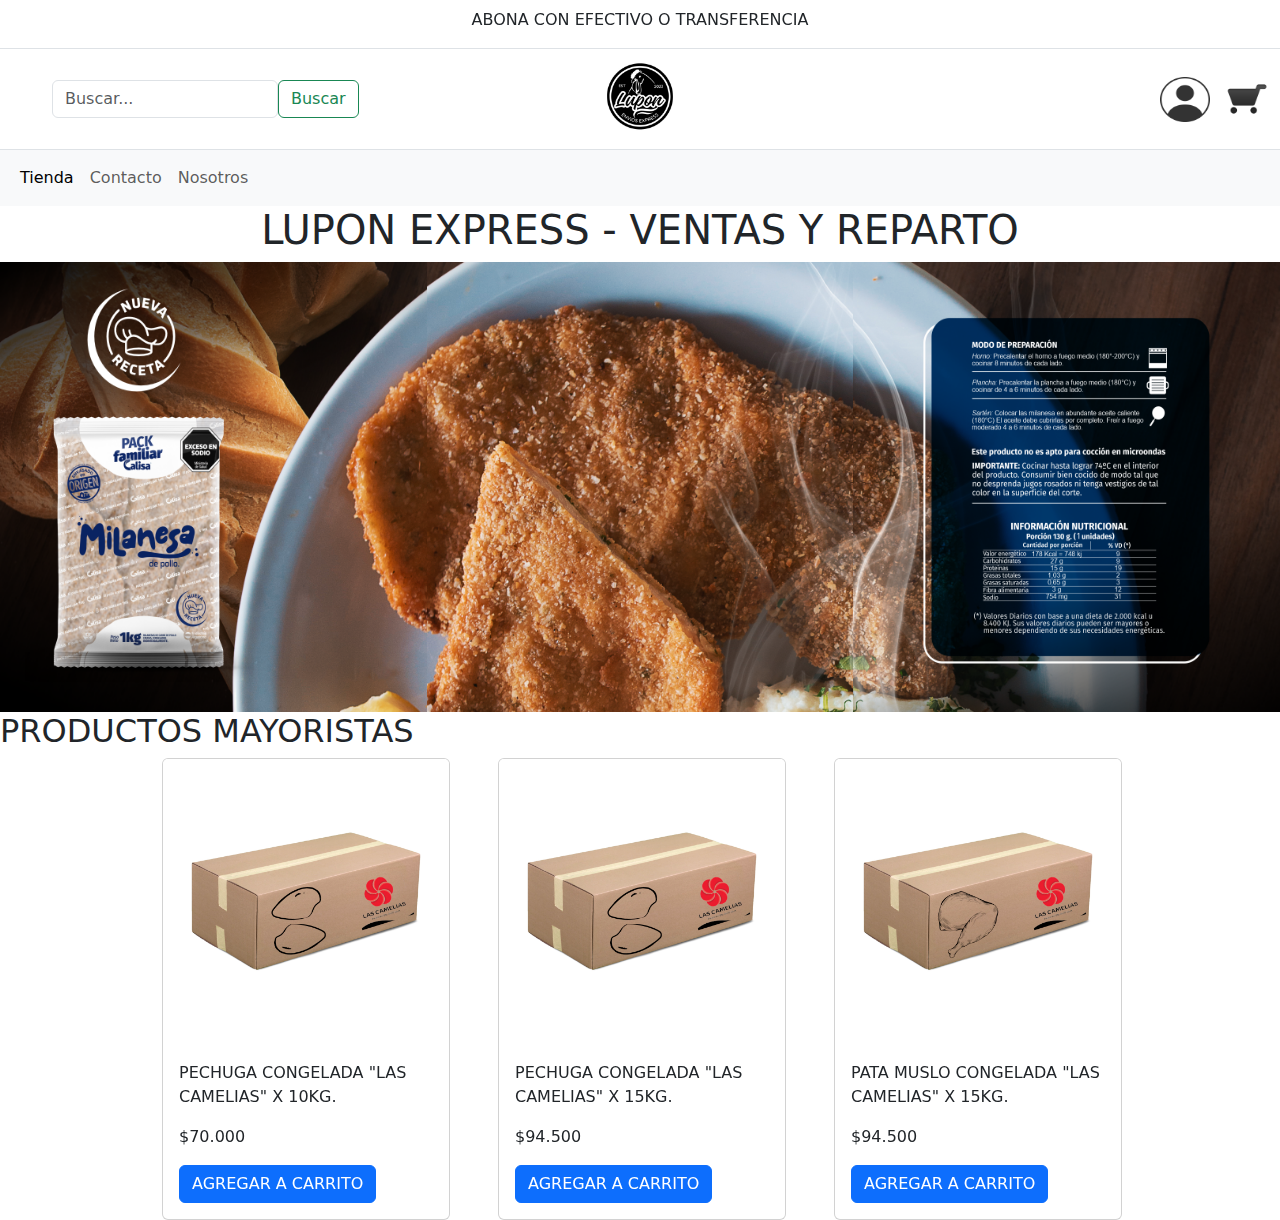
==== index.html @ 337ae1be "Lupon Express" ====
<!DOCTYPE html>
<html lang="es">
<head>
    <meta charset="UTF-8">
    <meta name="viewport" content="width=device-width, initial-scale=1.0">
    <title>Lupon Express</title>
    <link href="https://cdn.jsdelivr.net/npm/bootstrap@5.3.3/dist/css/bootstrap.min.css" rel="stylesheet" integrity="sha384-QWTKZyjpPEjISv5WaRU9OFeRpok6YctnYmDr5pNlyT2bRjXh0JMhjY6hW+ALEwIH" crossorigin="anonymous">
</head>
<body>
    <div id="carouselExample" class="carousel slide d-flex text-center mt-2 carrusel border-bottom">
        <div class="carousel-inner">
            <div class="carousel-item active">
                <p>ABONA CON EFECTIVO O TRANSFERENCIA</p>
            </div>
            <div class="carousel-item">
                <p>CONSULTA POR TU ZONA DE ENVIO</p>
            </div>
            <div class="carousel-item">
                <p>LOS PEDIDO SE ENTREGAN DESPUES DE LAS 14HS.</p>
            </div>
        </div>
        <button class="carousel-control-prev" type="button" data-bs-target="#carouselExample" data-bs-slide="prev">
            <span class="carousel-control-prev-icon" aria-hidden="true"></span>
            <span class="visually-hidden">Previous</span>
        </button>
        <button class="carousel-control-next" type="button" data-bs-target="#carouselExample" data-bs-slide="next">
            <span class="carousel-control-next-icon" aria-hidden="true"></span>
            <span class="visually-hidden">Next</span>
        </button>
    </div>
    <div class="row border-bottom">
        <div class="col-4 col-sm-4 col-me-4 col-lg-4 col-xl-4 col-xxl-4 d-flex align-items-center justify-content-center">
            <form role="search" class="d-flex flex-row">
                <input class="form-control md-2" type="search" placeholder="Buscar..." aria-label="Buscar">
                <button class="btn btn-outline-success" type="submit">Buscar</button>
            </form>
        </div>    
        <div class="logo col-4 col-sm-4 col-me-4 col-lg-4 col-xl-4 col-xxl-4 d-flex align-items-center justify-content-center">
            <img src="assets/logo.jpg" height="100" width="100" alt="Logo de marca Lupon Express">
        </div>
        <div class="col-4 col-sm-4 col-me-4 col-lg-4 col-xl-4 col-xxl-4 d-flex align-items-center justify-content-end">
            <img src="assets/user.png" width="50" height="45" class="me-2" alt="Logo de acceso al perfil de usuario">
            <img src="assets/cart.png" width="50" height="50" class="ms-1 me-2" alt="Logo de acceso al carrito de compras">
        </div>
    </div>
    <div>
        <nav class="navbar navbar-expand-lg bg-body-tertiary">
            <div class="container-fluid">
                <div class="collapse navbar-collapse" id="navbarSupportedContent">
                    <ul class="navbar-nav me-auto mb-2 mb-lg-0">
                        <li class="nav-item">
                        <a class="nav-link active" aria-current="page" href="screens/tienda.html">Tienda</a>
                        </li>
                        <li class="nav-item">
                        <a class="nav-link" href="screens/contacto.html">Contacto</a>
                        </li>
                        <li class="nav-item">
                        <a class="nav-link" href="screens/nosotros.html">Nosotros</a>
                        </li>
                    </ul>
                </div>
            </div>
        </nav>
    </div>
    <div class="d-flex align-items-center justify-content-center">
        <h1>LUPON EXPRESS - VENTAS Y REPARTO</h1>
    </div>
    <div class="contenedor-img d-flex flex-row">
        <div class="col-4 col-sm-4 col-me-4 col-lg-4 col-xl-4 col-xxl-4">
            <img src="assets/img1.png" height="450px" width="100%" alt="">
        </div>
        <div class="col-4 col-sm-4 col-me-4 col-lg-4 col-xl-4 col-xxl-4">
            <img src="assets/img2.png" height="450px" width="100%" alt="">
        </div>
        <div class="col-4 col-sm-4 col-me-4 col-lg-4 col-xl-4 col-xxl-4">
            <img src="assets/img3.png" height="450px" width="100%" alt="">
        </div>
    </div>
    <script src="https://cdn.jsdelivr.net/npm/bootstrap@5.3.3/dist/js/bootstrap.bundle.min.js" integrity="sha384-YvpcrYf0tY3lHB60NNkmXc5s9fDVZLESaAA55NDzOxhy9GkcIdslK1eN7N6jIeHz" crossorigin="anonymous">
    </script>
    <div>
        <h2>PRODUCTOS MAYORISTAS</h2>
    </div>
    <div>
        <div id="carouselExampleControlsNoTouching" class="carousel slide ms-1 position-relative" data-bs-touch="false">
            <div class="carousel-inner">
                <div class="carousel-item active">
                    <div class="d-flex justify-content-center gap-5">
                        <div class="card" style="width: 18rem;">
                            <img src="assets/prod-mayorista1.webp" class="card-img-top" alt="Producto mayorista en caja.">
                            <div class="card-body">
                                <p class="titulo-card">PECHUGA CONGELADA "LAS CAMELIAS" X 10KG.</p>
                                <p class="card-text">$70.000</p>
                                <a href="#" class="btn btn-primary">AGREGAR A CARRITO</a>
                            </div>
                        </div>
                        <div class="card" style="width: 18rem;">
                            <img src="assets/prod-mayorista1.webp" class="card-img-top" alt="Producto mayorista en caja.">
                            <div class="card-body">
                                <p class="titulo-card">PECHUGA CONGELADA "LAS CAMELIAS" X 15KG.</p>
                                <p class="card-text">$94.500</p>
                                <a href="#" class="btn btn-primary">AGREGAR A CARRITO</a>
                            </div>
                        </div>
                        <div class="card" style="width: 18rem;">
                            <img src="assets/pm-mayorista.webp" class="card-img-top" alt="Producto mayorista en caja.">
                            <div class="card-body">
                                <p class="titulo-card">PATA MUSLO CONGELADA "LAS CAMELIAS" X 15KG.</p>
                                <p class="card-text">$94.500</p>
                                <a href="#" class="btn btn-primary">AGREGAR A CARRITO</a>
                            </div>
                        </div>
                    </div>
                </div>
                <div class="carousel-item">
                    <div class="d-flex justify-content-center gap-3">
                        <div class="card" style="width: 18rem;">
                            <img src="assets/pollo-enterp.webp" class="card-img-top" alt="Producto mayorista en caja.">
                            <div class="card-body">
                                <p class="titulo-card">POLLO ENTERO MARCA "LAS CAMELIAS" X 20KG.</p>
                                <p class="card-text">$61.000</p>
                                <a href="#" class="btn btn-primary">AGREGAR A CARRITO</a>
                            </div>
                        </div>
                        <div class="card" style="width: 18rem;">
                            <img src="assets/pollo-enterp.webp" class="card-img-top" alt="Producto mayorista en caja.">
                            <div class="card-body">
                                <p class="titulo-card">POLLO ENTERO MARCA "CRESTA ROJA" X 20KG.</p>
                                <p class="card-text">$53.000</p>
                                <a href="#" class="btn btn-primary">AGREGAR A CARRITO</a>
                            </div>
                        </div>
                        <div class="card" style="width: 18rem;">
                            <img src="assets/pollo-enterp.webp" class="card-img-top" alt="Producto mayorista en caja.">
                            <div class="card-body">
                                <p class="titulo-card">POLLO ENTERO MARCA "CALISA" X 20KG.</p>
                                <p class="card-text">$63.000</p>
                                <a href="#" class="btn btn-primary">AGREGAR A CARRITO</a>
                            </div>
                        </div>
                    </div>
                </div>
            </div>
            <button class="carousel-control-prev" type="button" data-bs-target="#carouselExampleControlsNoTouching" data-bs-slide="prev">
              <span class="carousel-control-prev-icon" aria-hidden="true"></span>
              <span class="visually-hidden">Previous</span>
            </button>
            <button class="carousel-control-next" type="button" data-bs-target="#carouselExampleControlsNoTouching" data-bs-slide="next">
              <span class="carousel-control-next-icon" aria-hidden="true"></span>
              <span class="visually-hidden">Next</span>
            </button>
        </div>          
    </div>
</body>
</html>
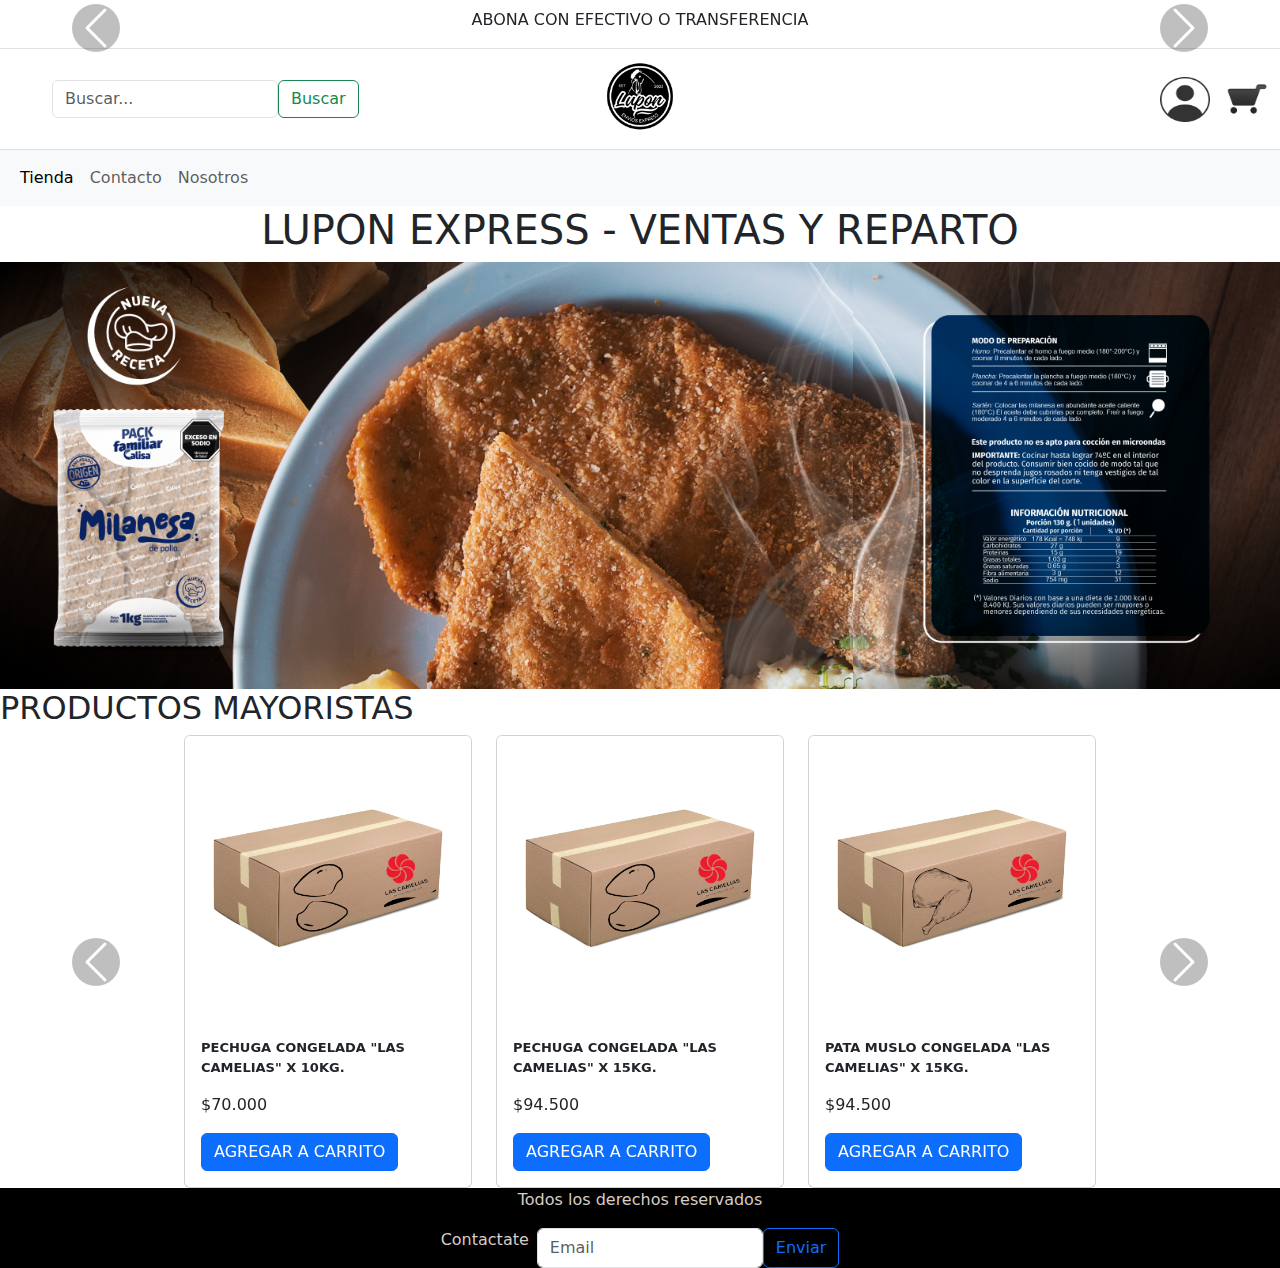
==== commit d6e6374c: "Avances finales - Proyecto Final" ====
--- a/index.html
+++ b/index.html
@@ -5,6 +5,7 @@
     <meta name="viewport" content="width=device-width, initial-scale=1.0">
     <title>Lupon Express</title>
     <link href="https://cdn.jsdelivr.net/npm/bootstrap@5.3.3/dist/css/bootstrap.min.css" rel="stylesheet" integrity="sha384-QWTKZyjpPEjISv5WaRU9OFeRpok6YctnYmDr5pNlyT2bRjXh0JMhjY6hW+ALEwIH" crossorigin="anonymous">
+    <link rel="stylesheet" href="css/styles.css">
 </head>
 <body>
     <div id="carouselExample" class="carousel slide d-flex text-center mt-2 carrusel border-bottom">
@@ -19,47 +20,71 @@
                 <p>LOS PEDIDO SE ENTREGAN DESPUES DE LAS 14HS.</p>
             </div>
         </div>
-        <button class="carousel-control-prev" type="button" data-bs-target="#carouselExample" data-bs-slide="prev">
+        <button class="carousel-control-prev" type="button" width="15px" height="15px" data-bs-target="#carouselExample" data-bs-slide="prev">
             <span class="carousel-control-prev-icon" aria-hidden="true"></span>
             <span class="visually-hidden">Previous</span>
         </button>
-        <button class="carousel-control-next" type="button" data-bs-target="#carouselExample" data-bs-slide="next">
+        <button class="carousel-control-next" type="button" width="15px" height="15px" data-bs-target="#carouselExample" data-bs-slide="next">
             <span class="carousel-control-next-icon" aria-hidden="true"></span>
             <span class="visually-hidden">Next</span>
         </button>
     </div>
     <div class="row border-bottom">
-        <div class="col-4 col-sm-4 col-me-4 col-lg-4 col-xl-4 col-xxl-4 d-flex align-items-center justify-content-center">
+        <div class="col-12 order-3 col-sm-12 col-md-12 order-md-3 order-lg-1 col-lg-4 col-xl-4 col-xxl-4 d-flex align-items-center justify-content-center">
             <form role="search" class="d-flex flex-row">
                 <input class="form-control md-2" type="search" placeholder="Buscar..." aria-label="Buscar">
                 <button class="btn btn-outline-success" type="submit">Buscar</button>
             </form>
         </div>    
-        <div class="logo col-4 col-sm-4 col-me-4 col-lg-4 col-xl-4 col-xxl-4 d-flex align-items-center justify-content-center">
-            <img src="assets/logo.jpg" height="100" width="100" alt="Logo de marca Lupon Express">
-        </div>
-        <div class="col-4 col-sm-4 col-me-4 col-lg-4 col-xl-4 col-xxl-4 d-flex align-items-center justify-content-end">
-            <img src="assets/user.png" width="50" height="45" class="me-2" alt="Logo de acceso al perfil de usuario">
-            <img src="assets/cart.png" width="50" height="50" class="ms-1 me-2" alt="Logo de acceso al carrito de compras">
+        <div class="logo col-6 order-1 col-sm-6 order-md-1 col-md-6 order-lg-2 col-lg-4 col-xl-4 col-xxl-4 d-flex align-items-center justify-content-center">
+            <a href="index.html"><img src="assets/logo.jpg" height="100" width="100" class="logo-lupon" alt="Logo de marca Lupon Express"></a>
+        </div>
+        <div class="col-6 order-2 col-sm-6 col-md-6 order-md-2 order-lg-3 col-lg-4 col-xl-4 col-xxl-4 d-flex align-items-center justify-content-end">
+            <a href="screens/usuario.html"><img src="assets/user.png" width="50" height="45" class="img-user me-2" alt="Logo de acceso al perfil de usuario"></a>
+            <a href="screens/cart.html"><img src="assets/cart.png" width="50" height="50" class="img-cart ms-1 me-2" alt="Logo de acceso al carrito de compras"></a>
         </div>
     </div>
     <div>
         <nav class="navbar navbar-expand-lg bg-body-tertiary">
             <div class="container-fluid">
-                <div class="collapse navbar-collapse" id="navbarSupportedContent">
-                    <ul class="navbar-nav me-auto mb-2 mb-lg-0">
-                        <li class="nav-item">
-                        <a class="nav-link active" aria-current="page" href="screens/tienda.html">Tienda</a>
-                        </li>
-                        <li class="nav-item">
-                        <a class="nav-link" href="screens/contacto.html">Contacto</a>
-                        </li>
-                        <li class="nav-item">
-                        <a class="nav-link" href="screens/nosotros.html">Nosotros</a>
-                        </li>
-                    </ul>
-                </div>
-            </div>
+                <button class="navbar-toggler d-lg-none" type="button" data-bs-toggle="offcanvas" data-bs-target="#offcanvasNavbar" aria-controls="offcanvasNavbar">
+                    <span class="navbar-toggler-icon"></span>
+                </button>
+                <div class="d-none d-lg-block">
+                    <div class="collapse navbar-collapse" id="navbarSupportedContent">
+                        <ul class="navbar-nav me-auto mb-2 mb-lg-0">
+                            <li class="nav-item">
+                                <a class="nav-link active" aria-current="page" href="screens/tienda.html">Tienda</a>
+                            </li>
+                            <li class="nav-item">
+                                <a class="nav-link" href="screens/contacto.html">Contacto</a>
+                            </li>
+                            <li class="nav-item">
+                                <a class="nav-link" href="screens/nosotros.html">Nosotros</a>
+                            </li>
+                        </ul>
+                    </div>
+                </div>  
+                <div class="offcanvas offcanvas-start d-lg-none" tabindex="-1" id="offcanvasNavbar" aria-labelledby="offcanvasNavbarLabel">
+                    <div class="offcanvas-header">
+                        <h4 class="offcanvas-title" id="offcanvasNavbarLabel">Menú</h4>
+                        <button type="button" class="btn-close" data-bs-dismiss="offcanvas" aria-label="Cerrar"></button>
+                    </div>
+                    <div class="offcanvas-body">
+                        <ul class="navbar-nav justify-content-end flex-grow-1 pe-3">
+                            <li class="nav-item">
+                                <a class="nav-link active" href="screens/tienda.html">Tienda</a>
+                            </li>
+                            <li class="nav-item">
+                                <a class="nav-link" href="screens/contacto.html">Contacto</a>
+                            </li>
+                            <li class="nav-item">
+                                <a class="nav-link" href="screens/nosotros.html">Nosotros</a>
+                            </li>
+                        </ul>
+                    </div>
+                </div>
+            </div> 
         </nav>
     </div>
     <div class="d-flex align-items-center justify-content-center">
@@ -67,89 +92,250 @@
     </div>
     <div class="contenedor-img d-flex flex-row">
         <div class="col-4 col-sm-4 col-me-4 col-lg-4 col-xl-4 col-xxl-4">
-            <img src="assets/img1.png" height="450px" width="100%" alt="">
+            <img src="assets/img1.png" height=auto width="100%" alt="">
         </div>
         <div class="col-4 col-sm-4 col-me-4 col-lg-4 col-xl-4 col-xxl-4">
-            <img src="assets/img2.png" height="450px" width="100%" alt="">
+            <img src="assets/img2.png" height=auto width="100%" alt="">
         </div>
         <div class="col-4 col-sm-4 col-me-4 col-lg-4 col-xl-4 col-xxl-4">
-            <img src="assets/img3.png" height="450px" width="100%" alt="">
-        </div>
-    </div>
-    <script src="https://cdn.jsdelivr.net/npm/bootstrap@5.3.3/dist/js/bootstrap.bundle.min.js" integrity="sha384-YvpcrYf0tY3lHB60NNkmXc5s9fDVZLESaAA55NDzOxhy9GkcIdslK1eN7N6jIeHz" crossorigin="anonymous">
-    </script>
+            <img src="assets/img3.png" height=auto width="100%" alt="">
+        </div>
+    </div>
     <div>
         <h2>PRODUCTOS MAYORISTAS</h2>
     </div>
-    <div>
-        <div id="carouselExampleControlsNoTouching" class="carousel slide ms-1 position-relative" data-bs-touch="false">
-            <div class="carousel-inner">
-                <div class="carousel-item active">
-                    <div class="d-flex justify-content-center gap-5">
-                        <div class="card" style="width: 18rem;">
-                            <img src="assets/prod-mayorista1.webp" class="card-img-top" alt="Producto mayorista en caja.">
-                            <div class="card-body">
-                                <p class="titulo-card">PECHUGA CONGELADA "LAS CAMELIAS" X 10KG.</p>
-                                <p class="card-text">$70.000</p>
-                                <a href="#" class="btn btn-primary">AGREGAR A CARRITO</a>
-                            </div>
-                        </div>
-                        <div class="card" style="width: 18rem;">
-                            <img src="assets/prod-mayorista1.webp" class="card-img-top" alt="Producto mayorista en caja.">
-                            <div class="card-body">
-                                <p class="titulo-card">PECHUGA CONGELADA "LAS CAMELIAS" X 15KG.</p>
-                                <p class="card-text">$94.500</p>
-                                <a href="#" class="btn btn-primary">AGREGAR A CARRITO</a>
-                            </div>
-                        </div>
-                        <div class="card" style="width: 18rem;">
-                            <img src="assets/pm-mayorista.webp" class="card-img-top" alt="Producto mayorista en caja.">
-                            <div class="card-body">
-                                <p class="titulo-card">PATA MUSLO CONGELADA "LAS CAMELIAS" X 15KG.</p>
-                                <p class="card-text">$94.500</p>
-                                <a href="#" class="btn btn-primary">AGREGAR A CARRITO</a>
-                            </div>
-                        </div>
-                    </div>
-                </div>
-                <div class="carousel-item">
-                    <div class="d-flex justify-content-center gap-3">
-                        <div class="card" style="width: 18rem;">
-                            <img src="assets/pollo-enterp.webp" class="card-img-top" alt="Producto mayorista en caja.">
-                            <div class="card-body">
-                                <p class="titulo-card">POLLO ENTERO MARCA "LAS CAMELIAS" X 20KG.</p>
-                                <p class="card-text">$61.000</p>
-                                <a href="#" class="btn btn-primary">AGREGAR A CARRITO</a>
-                            </div>
-                        </div>
-                        <div class="card" style="width: 18rem;">
-                            <img src="assets/pollo-enterp.webp" class="card-img-top" alt="Producto mayorista en caja.">
-                            <div class="card-body">
-                                <p class="titulo-card">POLLO ENTERO MARCA "CRESTA ROJA" X 20KG.</p>
-                                <p class="card-text">$53.000</p>
-                                <a href="#" class="btn btn-primary">AGREGAR A CARRITO</a>
-                            </div>
-                        </div>
-                        <div class="card" style="width: 18rem;">
-                            <img src="assets/pollo-enterp.webp" class="card-img-top" alt="Producto mayorista en caja.">
-                            <div class="card-body">
-                                <p class="titulo-card">POLLO ENTERO MARCA "CALISA" X 20KG.</p>
-                                <p class="card-text">$63.000</p>
-                                <a href="#" class="btn btn-primary">AGREGAR A CARRITO</a>
-                            </div>
-                        </div>
-                    </div>
-                </div>
-            </div>
-            <button class="carousel-control-prev" type="button" data-bs-target="#carouselExampleControlsNoTouching" data-bs-slide="prev">
-              <span class="carousel-control-prev-icon" aria-hidden="true"></span>
-              <span class="visually-hidden">Previous</span>
-            </button>
-            <button class="carousel-control-next" type="button" data-bs-target="#carouselExampleControlsNoTouching" data-bs-slide="next">
-              <span class="carousel-control-next-icon" aria-hidden="true"></span>
-              <span class="visually-hidden">Next</span>
-            </button>
-        </div>          
-    </div>
+    <div id="carousel-lg" class="carousel slide d-none d-lg-block" data-bs-touch="false">
+        <div class="carousel-inner">
+            <div class="carousel-item active">
+                <div class="d-flex justify-content-center gap-4">
+                    <div class="card" style="width: 18rem;">
+                        <img src="assets/prod-mayorista1.webp" class="card-img-top" alt="Producto mayorista en caja.">
+                        <div class="card-body">
+                            <p class="titulo-card">PECHUGA CONGELADA "LAS CAMELIAS" X 10KG.</p>
+                            <p class="card-text">$70.000</p>
+                            <a href="#" class="btn btn-primary">AGREGAR A CARRITO</a>
+                        </div>
+                    </div>
+                    <div class="card" style="width: 18rem;">
+                        <img src="assets/prod-mayorista1.webp" class="card-img-top" alt="Producto mayorista en caja.">
+                        <div class="card-body">
+                            <p class="titulo-card">PECHUGA CONGELADA "LAS CAMELIAS" X 15KG.</p>
+                            <p class="card-text">$94.500</p>
+                            <a href="#" class="btn btn-primary">AGREGAR A CARRITO</a>
+                        </div>
+                    </div>
+                    <div class="card" style="width: 18rem;">
+                        <img src="assets/pm-mayorista.webp" class="card-img-top" alt="Producto mayorista en caja.">
+                        <div class="card-body">
+                            <p class="titulo-card">PATA MUSLO CONGELADA "LAS CAMELIAS" X 15KG.</p>
+                            <p class="card-text">$94.500</p>
+                            <a href="#" class="btn btn-primary">AGREGAR A CARRITO</a>
+                        </div>
+                    </div>
+                </div>
+            </div>
+            <div class="carousel-item">
+                <div class="d-flex justify-content-center gap-4">
+                    <div class="card" style="width: 18rem;">
+                        <img src="assets/pollo-enterp.webp" class="card-img-top" alt="Producto mayorista en caja.">
+                        <div class="card-body">
+                            <p class="titulo-card">POLLO ENTERO MARCA "LAS CAMELIAS" X 20KG.</p>
+                            <p class="card-text">$61.000</p>
+                            <a href="#" class="btn btn-primary">AGREGAR A CARRITO</a>
+                        </div>
+                    </div>
+                    <div class="card" style="width: 18rem;">
+                        <img src="assets/pollo-enterp.webp" class="card-img-top" alt="Producto mayorista en caja.">
+                        <div class="card-body">
+                            <p class="titulo-card">POLLO ENTERO MARCA "CRESTA ROJA" X 20KG.</p>
+                            <p class="card-text">$53.000</p>
+                            <a href="#" class="btn btn-primary">AGREGAR A CARRITO</a>
+                        </div>
+                    </div>
+                    <div class="card" style="width: 18rem;">
+                        <img src="assets/pollo-enterp.webp" class="card-img-top" alt="Producto mayorista en caja.">
+                        <div class="card-body">
+                            <p class="titulo-card">POLLO ENTERO MARCA "CALISA" X 20KG.</p>
+                            <p class="card-text">$63.000</p>
+                            <a href="#" class="btn btn-primary">AGREGAR A CARRITO</a>
+                        </div>
+                    </div>
+                </div>
+            </div>
+        </div>
+        <button class="carousel-control-prev" type="button" data-bs-target="#carousel-lg" data-bs-slide="prev">
+            <span class="carousel-control-prev-icon"></span>
+        </button>
+        <button class="carousel-control-next" type="button" data-bs-target="#carousel-lg" data-bs-slide="next">
+            <span class="carousel-control-next-icon"></span>
+        </button>
+    </div>
+    <div id="carousel-md" class="carousel slide d-none d-md-block d-lg-none" data-bs-touch="false">
+        <div class="carousel-inner">
+            <div class="carousel-item active">
+                <div class="d-flex justify-content-center gap-4">
+                    <div class="card" style="width: 18rem;">
+                        <img src="assets/prod-mayorista1.webp" class="card-img-top" alt="Producto mayorista en caja.">
+                        <div class="card-body">
+                            <p class="titulo-card">PECHUGA CONGELADA "LAS CAMELIAS" X 10KG.</p>
+                            <p class="card-text">$70.000</p>
+                            <a href="#" class="btn btn-primary">AGREGAR A CARRITO</a>
+                        </div>
+                    </div>
+                    <div class="card" style="width: 18rem;">
+                        <img src="assets/prod-mayorista1.webp" class="card-img-top" alt="Producto mayorista en caja.">
+                        <div class="card-body">
+                            <p class="titulo-card">PECHUGA CONGELADA "LAS CAMELIAS" X 15KG.</p>
+                            <p class="card-text">$94.500</p>
+                            <a href="#" class="btn btn-primary">AGREGAR A CARRITO</a>
+                        </div>
+                    </div>
+                </div>
+            </div>
+            <div class="carousel-item">
+                <div class="d-flex justify-content-center gap-4">
+                    <div class="card" style="width: 18rem;">
+                        <img src="assets/pm-mayorista.webp" class="card-img-top" alt="Producto mayorista en caja.">
+                        <div class="card-body">
+                            <p class="titulo-card">PATA MUSLO CONGELADA "LAS CAMELIAS" X 15KG.</p>
+                            <p class="card-text">$94.500</p>
+                            <a href="#" class="btn btn-primary">AGREGAR A CARRITO</a>
+                        </div>
+                    </div>
+                    <div class="card" style="width: 18rem;">
+                        <img src="assets/pollo-enterp.webp" class="card-img-top" alt="Producto mayorista en caja.">
+                        <div class="card-body">
+                            <p class="titulo-card">POLLO ENTERO MARCA "LAS CAMELIAS" X 20KG.</p>
+                            <p class="card-text">$61.000</p>
+                            <a href="#" class="btn btn-primary">AGREGAR A CARRITO</a>
+                        </div>
+                    </div>
+                </div>
+            </div>
+            <div class="carousel-item">
+                <div class="d-flex justify-content-center gap-4">
+                    <div class="card" style="width: 18rem;">
+                        <img src="assets/pollo-enterp.webp" class="card-img-top" alt="Producto mayorista en caja.">
+                        <div class="card-body">
+                            <p class="titulo-card">POLLO ENTERO MARCA "CRESTA ROJA" X 20KG.</p>
+                            <p class="card-text">$53.000</p>
+                            <a href="#" class="btn btn-primary">AGREGAR A CARRITO</a>
+                        </div>
+                    </div>
+                    <div class="card" style="width: 18rem;">
+                        <img src="assets/pollo-enterp.webp" class="card-img-top" alt="Producto mayorista en caja.">
+                        <div class="card-body">
+                            <p class="titulo-card">POLLO ENTERO MARCA "CALISA" X 20KG.</p>
+                            <p class="card-text">$63.000</p>
+                            <a href="#" class="btn btn-primary">AGREGAR A CARRITO</a>
+                        </div>
+                    </div>
+                </div>
+            </div>
+        </div>
+        <button class="carousel-control-prev" type="button" data-bs-target="#carousel-md" data-bs-slide="prev">
+            <span class="carousel-control-prev-icon"></span>
+        </button>
+        <button class="carousel-control-next" type="button" data-bs-target="#carousel-md" data-bs-slide="next">
+            <span class="carousel-control-next-icon"></span>
+        </button>
+    </div>
+    <div id="carousel-sm" class="carousel slide d-block d-md-none" data-bs-touch="true">
+        <div class="carousel-inner">
+            <div class="carousel-item active">
+                <div class="d-flex justify-content-center">
+                    <div class="card" style="width: 18rem;">
+                        <img src="assets/prod-mayorista1.webp" class="card-img-top" alt="Producto mayorista en caja.">
+                        <div class="card-body">
+                            <p class="titulo-card">PECHUGA CONGELADA "LAS CAMELIAS" X 10KG.</p>
+                            <p class="card-text">$70.000</p>
+                            <a href="#" class="btn btn-primary">AGREGAR A CARRITO</a>
+                        </div>
+                    </div>
+                </div>
+            </div>
+            <div class="carousel-item">
+                <div class="d-flex justify-content-center">
+                    <div class="card" style="width: 18rem;">
+                        <img src="assets/prod-mayorista1.webp" class="card-img-top" alt="Producto mayorista en caja.">
+                        <div class="card-body">
+                            <p class="titulo-card">PECHUGA CONGELADA "LAS CAMELIAS" X 15KG.</p>
+                            <p class="card-text">$94.500</p>
+                            <a href="#" class="btn btn-primary">AGREGAR A CARRITO</a>
+                        </div>
+                    </div>
+                </div>
+            </div>
+            <div class="carousel-item">
+                <div class="d-flex justify-content-center">
+                    <div class="card" style="width: 18rem;">
+                    <img src="assets/pm-mayorista.webp" class="card-img-top" alt="Producto mayorista en caja.">
+                        <div class="card-body">
+                            <p class="titulo-card">PATA MUSLO CONGELADA "LAS CAMELIAS" X 15KG.</p>
+                            <p class="card-text">$94.500</p>
+                            <a href="#" class="btn btn-primary">AGREGAR A CARRITO</a>
+                        </div>
+                    </div>
+                </div>
+            </div>
+            <div class="carousel-item">
+                <div class="d-flex justify-content-center">
+                    <div class="card" style="width: 18rem;">
+                        <img src="assets/pollo-enterp.webp" class="card-img-top" alt="Producto mayorista en caja.">
+                        <div class="card-body">
+                            <p class="titulo-card">POLLO ENTERO MARCA "LAS CAMELIAS" X 20KG.</p>
+                            <p class="card-text">$61.000</p>
+                            <a href="#" class="btn btn-primary">AGREGAR A CARRITO</a>
+                        </div>
+                    </div>
+                </div>
+            </div>
+            <div class="carousel-item">
+                <div class="d-flex justify-content-center">
+                    <div class="card" style="width: 18rem;">
+                        <img src="assets/pollo-enterp.webp" class="card-img-top" alt="Producto mayorista en caja.">
+                        <div class="card-body">
+                            <p class="titulo-card">POLLO ENTERO MARCA "CRESTA ROJA" X 20KG.</p>
+                            <p class="card-text">$53.000</p>
+                            <a href="#" class="btn btn-primary">AGREGAR A CARRITO</a>
+                        </div>
+                    </div>
+                </div>
+            </div>
+            <div class="carousel-item">
+                <div class="d-flex justify-content-center">
+                    <div class="card" style="width: 18rem;">
+                        <img src="assets/pollo-enterp.webp" class="card-img-top" alt="Producto mayorista en caja.">
+                        <div class="card-body">
+                            <p class="titulo-card">POLLO ENTERO MARCA "CALISA" X 20KG.</p>
+                            <p class="card-text">$63.000</p>
+                            <a href="#" class="btn btn-primary">AGREGAR A CARRITO</a>
+                        </div>
+                    </div>
+                </div>
+            </div>
+        </div>
+        <button class="carousel-control-prev" type="button" data-bs-target="#carousel-sm" data-bs-slide="prev">
+            <span class="carousel-control-prev-icon"></span>
+        </button>
+        <button class="carousel-control-next" type="button" data-bs-target="#carousel-sm" data-bs-slide="next">
+            <span class="carousel-control-next-icon"></span>
+        </button>
+    </div>
+    <script src="https://cdn.jsdelivr.net/npm/bootstrap@5.3.5/dist/js/bootstrap.bundle.min.js"></script>                           
 </body>
+<footer>
+    <div class="row">
+        <div class="col-12 d-flex justify-content-center">
+            <p>Todos los derechos reservados</p>
+        </div>
+        <div class="col-12 d-flex justify-content-center">
+            <p class="me-2">Contactate</p>
+            <form role="send" class="d-flex flex-row">
+                <input class="form-control md-2" type="send" placeholder="Email" aria-label="Enviar">
+                <button class="btn btn-outline-primary" type="button">Enviar</button>
+            </form>
+        </div>
+    </div>
+</footer>
 </html>--- a/css/styles.css
+++ b/css/styles.css
@@ -0,0 +1,59 @@
+p.titulo-card {
+  font-size: small;
+  font-weight: bolder;
+}
+
+.carousel-control-prev-icon,
+.carousel-control-next-icon {
+  background-color: rgba(0, 0, 0, 0.5);
+  background-size: 100% 100%;
+  border-radius: 50%;
+  width: 3rem;
+  height: 3rem;
+}
+
+@media (max-width: 767.99px) {
+  .img-user,
+  .img-cart {
+    width: 30px;
+    height: 30px;
+  }
+  .logo-lupon {
+    width: 50px;
+    height: 50px;
+  }
+  h1 {
+    font-size: medium;
+  }
+  h2 {
+    font-size: medium;
+  }
+  .img-contactos {
+    width: 30px;
+    height: 30px;
+  }
+  .img-fb {
+    width: 25px;
+    height: 25px;
+  }
+  .img-mapa {
+    width: 100%;
+    height: auto;
+  }
+}
+@media (min-width: 768px) and (max-width: 992px) {
+  .img-mapa {
+    width: 100%;
+    height: auto;
+  }
+}
+li {
+  list-style: none;
+}
+
+footer {
+  background-color: black;
+  color: rgb(214, 204, 197);
+}
+
+/*# sourceMappingURL=styles.css.map */
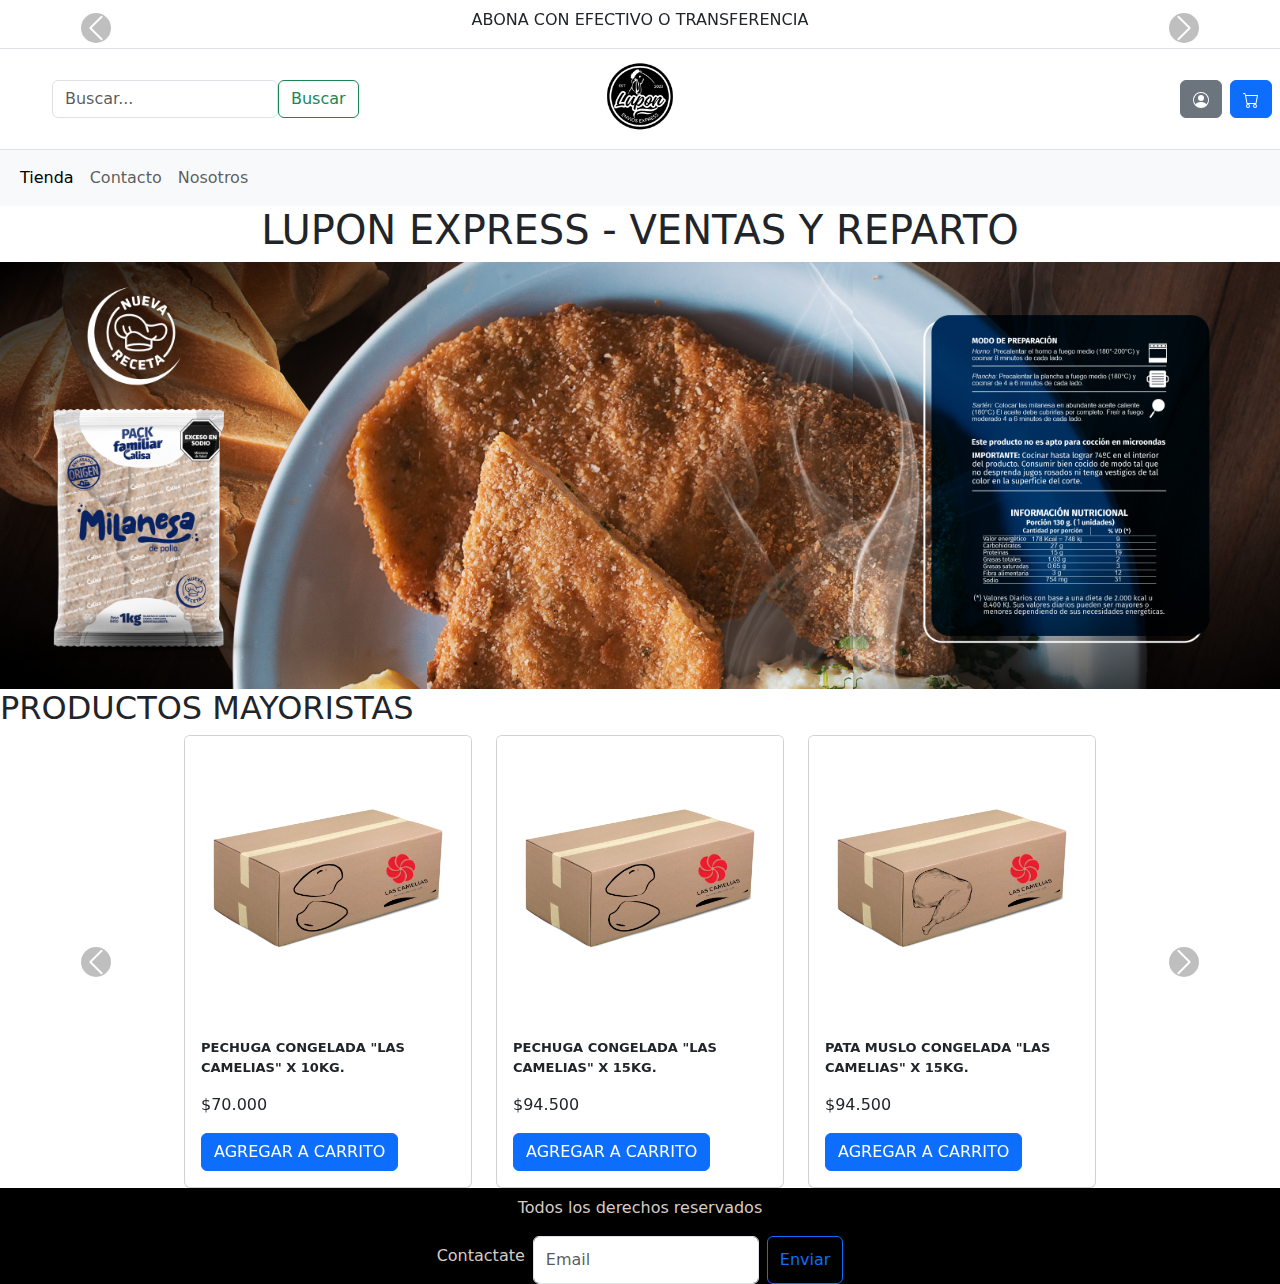
==== commit 9a3307c2: "FINAL" ====
--- a/index.html
+++ b/index.html
@@ -3,339 +3,365 @@
 <head>
     <meta charset="UTF-8">
     <meta name="viewport" content="width=device-width, initial-scale=1.0">
+    <meta name="description" content="Tienda E-Commerce de LUPON EXPRESS, empresa de venta y logistica de productos de granja.">
+    <meta name="keywords" content="Granja, Pollo, Reparto, Delivery, Congelados">
     <title>Lupon Express</title>
     <link href="https://cdn.jsdelivr.net/npm/bootstrap@5.3.3/dist/css/bootstrap.min.css" rel="stylesheet" integrity="sha384-QWTKZyjpPEjISv5WaRU9OFeRpok6YctnYmDr5pNlyT2bRjXh0JMhjY6hW+ALEwIH" crossorigin="anonymous">
     <link rel="stylesheet" href="css/styles.css">
 </head>
 <body>
-    <div id="carouselExample" class="carousel slide d-flex text-center mt-2 carrusel border-bottom">
-        <div class="carousel-inner">
-            <div class="carousel-item active">
-                <p>ABONA CON EFECTIVO O TRANSFERENCIA</p>
-            </div>
-            <div class="carousel-item">
-                <p>CONSULTA POR TU ZONA DE ENVIO</p>
-            </div>
-            <div class="carousel-item">
-                <p>LOS PEDIDO SE ENTREGAN DESPUES DE LAS 14HS.</p>
-            </div>
-        </div>
-        <button class="carousel-control-prev" type="button" width="15px" height="15px" data-bs-target="#carouselExample" data-bs-slide="prev">
-            <span class="carousel-control-prev-icon" aria-hidden="true"></span>
-            <span class="visually-hidden">Previous</span>
-        </button>
-        <button class="carousel-control-next" type="button" width="15px" height="15px" data-bs-target="#carouselExample" data-bs-slide="next">
-            <span class="carousel-control-next-icon" aria-hidden="true"></span>
-            <span class="visually-hidden">Next</span>
-        </button>
-    </div>
-    <div class="row border-bottom">
-        <div class="col-12 order-3 col-sm-12 col-md-12 order-md-3 order-lg-1 col-lg-4 col-xl-4 col-xxl-4 d-flex align-items-center justify-content-center">
-            <form role="search" class="d-flex flex-row">
-                <input class="form-control md-2" type="search" placeholder="Buscar..." aria-label="Buscar">
-                <button class="btn btn-outline-success" type="submit">Buscar</button>
-            </form>
-        </div>    
-        <div class="logo col-6 order-1 col-sm-6 order-md-1 col-md-6 order-lg-2 col-lg-4 col-xl-4 col-xxl-4 d-flex align-items-center justify-content-center">
-            <a href="index.html"><img src="assets/logo.jpg" height="100" width="100" class="logo-lupon" alt="Logo de marca Lupon Express"></a>
-        </div>
-        <div class="col-6 order-2 col-sm-6 col-md-6 order-md-2 order-lg-3 col-lg-4 col-xl-4 col-xxl-4 d-flex align-items-center justify-content-end">
-            <a href="screens/usuario.html"><img src="assets/user.png" width="50" height="45" class="img-user me-2" alt="Logo de acceso al perfil de usuario"></a>
-            <a href="screens/cart.html"><img src="assets/cart.png" width="50" height="50" class="img-cart ms-1 me-2" alt="Logo de acceso al carrito de compras"></a>
-        </div>
-    </div>
-    <div>
-        <nav class="navbar navbar-expand-lg bg-body-tertiary">
-            <div class="container-fluid">
-                <button class="navbar-toggler d-lg-none" type="button" data-bs-toggle="offcanvas" data-bs-target="#offcanvasNavbar" aria-controls="offcanvasNavbar">
-                    <span class="navbar-toggler-icon"></span>
+    <main>
+        <div id="carouselExample" class="carousel slide d-flex text-center mt-2 carrusel border-bottom">
+            <div class="carousel-inner">
+                <div class="carousel-item active">
+                    <p>ABONA CON EFECTIVO O TRANSFERENCIA</p>
+                </div>
+                <div class="carousel-item">
+                    <p>CONSULTA POR TU ZONA DE ENVIO</p>
+                </div>
+                <div class="carousel-item">
+                    <p>LOS PEDIDO SE ENTREGAN DESPUES DE LAS 14HS.</p>
+                </div>
+            </div>
+            <button class="carousel-control-prev" type="button" width="15px" height="15px" data-bs-target="#carouselExample" data-bs-slide="prev">
+                <span class="carousel-control-prev-icon" aria-hidden="true"></span>
+                <span class="visually-hidden">Previous</span>
+            </button>
+            <button class="carousel-control-next" type="button" width="15px" height="15px" data-bs-target="#carouselExample" data-bs-slide="next">
+                <span class="carousel-control-next-icon" aria-hidden="true"></span>
+                <span class="visually-hidden">Next</span>
+            </button>
+        </div>
+        <div class="row border-bottom">
+            <div class="col-12 order-3 col-sm-12 col-md-12 order-md-3 order-lg-1 col-lg-4 col-xl-4 col-xxl-4 d-flex align-items-center justify-content-center">
+                <form role="search" class="d-flex flex-row">
+                    <input class="form-control md-2" type="search" placeholder="Buscar..." aria-label="Buscar">
+                    <button class="btn btn-outline-success" type="submit">Buscar</button>
+                </form>
+            </div>    
+            <div class="logo col-6 order-1 col-sm-6 order-md-1 col-md-6 order-lg-2 col-lg-4 col-xl-4 col-xxl-4 d-flex align-items-center justify-content-center">
+                <a href="index.html"><img src="assets/logo.jpg" height="100" width="100" class="logo-lupon" alt="Logo de marca Lupon Express"></a>
+            </div>
+            <div class="col-6 order-2 col-sm-6 col-md-6 order-md-2 order-lg-3 col-lg-4 col-xl-4 col-xxl-4 d-flex align-items-center justify-content-end">
+                <button type="button" class="btn btn-secondary me-2" data-bs-toggle="tooltip" data-bs-placement="top" data-bs-custom-class="custom-tooltip" data-bs-title="Pagina en construcción.">
+                    <svg xmlns="http://www.w3.org/2000/svg" width="16" height="16" fill="currentColor" class="bi bi-person-circle" viewBox="0 0 16 16">
+                        <path d="M11 6a3 3 0 1 1-6 0 3 3 0 0 1 6 0"/>
+                        <path fill-rule="evenodd" d="M0 8a8 8 0 1 1 16 0A8 8 0 0 1 0 8m8-7a7 7 0 0 0-5.468 11.37C3.242 11.226 4.805 10 8 10s4.757 1.225 5.468 2.37A7 7 0 0 0 8 1"/>
+                      </svg>
                 </button>
-                <div class="d-none d-lg-block">
-                    <div class="collapse navbar-collapse" id="navbarSupportedContent">
-                        <ul class="navbar-nav me-auto mb-2 mb-lg-0">
-                            <li class="nav-item">
-                                <a class="nav-link active" aria-current="page" href="screens/tienda.html">Tienda</a>
-                            </li>
-                            <li class="nav-item">
-                                <a class="nav-link" href="screens/contacto.html">Contacto</a>
-                            </li>
-                            <li class="nav-item">
-                                <a class="nav-link" href="screens/nosotros.html">Nosotros</a>
-                            </li>
-                        </ul>
-                    </div>
-                </div>  
-                <div class="offcanvas offcanvas-start d-lg-none" tabindex="-1" id="offcanvasNavbar" aria-labelledby="offcanvasNavbarLabel">
+                <button class="btn btn-primary me-2" type="button" data-bs-toggle="offcanvas" data-bs-target="#offcanvasRight" aria-controls="offcanvasRight">
+                    <svg xmlns="http://www.w3.org/2000/svg" width="16" height="16" fill="currentColor" class="bi bi-cart" viewBox="0 0 16 16">
+                        <path d="M0 1.5A.5.5 0 0 1 .5 1H2a.5.5 0 0 1 .485.379L2.89 3H14.5a.5.5 0 0 1 .491.592l-1.5 8A.5.5 0 0 1 13 12H4a.5.5 0 0 1-.491-.408L2.01 3.607 1.61 2H.5a.5.5 0 0 1-.5-.5M3.102 4l1.313 7h8.17l1.313-7zM5 12a2 2 0 1 0 0 4 2 2 0 0 0 0-4m7 0a2 2 0 1 0 0 4 2 2 0 0 0 0-4m-7 1a1 1 0 1 1 0 2 1 1 0 0 1 0-2m7 0a1 1 0 1 1 0 2 1 1 0 0 1 0-2"/>
+                    </svg>
+                </button>
+                <div class="offcanvas offcanvas-end" tabindex="-1" id="offcanvasRight" aria-labelledby="offcanvasRightLabel">
                     <div class="offcanvas-header">
-                        <h4 class="offcanvas-title" id="offcanvasNavbarLabel">Menú</h4>
-                        <button type="button" class="btn-close" data-bs-dismiss="offcanvas" aria-label="Cerrar"></button>
+                      <h2 class="offcanvas-title" id="offcanvasRightLabel">Carrito de Compras</h2>
+                      <button type="button" class="btn-close" data-bs-dismiss="offcanvas" aria-label="Close"></button>
                     </div>
                     <div class="offcanvas-body">
-                        <ul class="navbar-nav justify-content-end flex-grow-1 pe-3">
-                            <li class="nav-item">
-                                <a class="nav-link active" href="screens/tienda.html">Tienda</a>
-                            </li>
-                            <li class="nav-item">
-                                <a class="nav-link" href="screens/contacto.html">Contacto</a>
-                            </li>
-                            <li class="nav-item">
-                                <a class="nav-link" href="screens/nosotros.html">Nosotros</a>
-                            </li>
-                        </ul>
-                    </div>
-                </div>
-            </div> 
-        </nav>
-    </div>
-    <div class="d-flex align-items-center justify-content-center">
-        <h1>LUPON EXPRESS - VENTAS Y REPARTO</h1>
-    </div>
-    <div class="contenedor-img d-flex flex-row">
-        <div class="col-4 col-sm-4 col-me-4 col-lg-4 col-xl-4 col-xxl-4">
-            <img src="assets/img1.png" height=auto width="100%" alt="">
-        </div>
-        <div class="col-4 col-sm-4 col-me-4 col-lg-4 col-xl-4 col-xxl-4">
-            <img src="assets/img2.png" height=auto width="100%" alt="">
-        </div>
-        <div class="col-4 col-sm-4 col-me-4 col-lg-4 col-xl-4 col-xxl-4">
-            <img src="assets/img3.png" height=auto width="100%" alt="">
-        </div>
-    </div>
-    <div>
-        <h2>PRODUCTOS MAYORISTAS</h2>
-    </div>
-    <div id="carousel-lg" class="carousel slide d-none d-lg-block" data-bs-touch="false">
-        <div class="carousel-inner">
-            <div class="carousel-item active">
-                <div class="d-flex justify-content-center gap-4">
-                    <div class="card" style="width: 18rem;">
-                        <img src="assets/prod-mayorista1.webp" class="card-img-top" alt="Producto mayorista en caja.">
-                        <div class="card-body">
-                            <p class="titulo-card">PECHUGA CONGELADA "LAS CAMELIAS" X 10KG.</p>
-                            <p class="card-text">$70.000</p>
-                            <a href="#" class="btn btn-primary">AGREGAR A CARRITO</a>
-                        </div>
-                    </div>
-                    <div class="card" style="width: 18rem;">
-                        <img src="assets/prod-mayorista1.webp" class="card-img-top" alt="Producto mayorista en caja.">
-                        <div class="card-body">
-                            <p class="titulo-card">PECHUGA CONGELADA "LAS CAMELIAS" X 15KG.</p>
-                            <p class="card-text">$94.500</p>
-                            <a href="#" class="btn btn-primary">AGREGAR A CARRITO</a>
-                        </div>
-                    </div>
-                    <div class="card" style="width: 18rem;">
+                        El carrito esta vacío
+                    </div>
+                </div>
+            </div>
+        </div>
+        <div>
+            <nav class="navbar navbar-expand-lg bg-body-tertiary">
+                <div class="container-fluid">
+                    <button class="navbar-toggler d-lg-none" type="button" data-bs-toggle="offcanvas" data-bs-target="#offcanvasNavbar" aria-controls="offcanvasNavbar">
+                        <span class="navbar-toggler-icon"></span>
+                    </button>
+                    <div class="d-none d-lg-block">
+                        <div class="collapse navbar-collapse" id="navbarSupportedContent">
+                            <ul class="navbar-nav me-auto mb-2 mb-lg-0">
+                                <li class="nav-item">
+                                    <a class="nav-link active" aria-current="page" href="screens/tienda.html">Tienda</a>
+                                </li>
+                                <li class="nav-item">
+                                    <a class="nav-link" href="screens/contacto.html">Contacto</a>
+                                </li>
+                                <li class="nav-item">
+                                    <a class="nav-link" href="screens/nosotros.html">Nosotros</a>
+                                </li>
+                            </ul>
+                        </div>
+                    </div>  
+                    <div class="offcanvas offcanvas-start d-lg-none" tabindex="-1" id="offcanvasNavbar" aria-labelledby="offcanvasNavbarLabel">
+                        <div class="offcanvas-header">
+                            <h4 class="offcanvas-title" id="offcanvasNavbarLabel">Menú</h4>
+                            <button type="button" class="btn-close" data-bs-dismiss="offcanvas" aria-label="Cerrar"></button>
+                        </div>
+                        <div class="offcanvas-body">
+                            <ul class="navbar-nav justify-content-end flex-grow-1 pe-3">
+                                <li class="nav-item">
+                                    <a class="nav-link active" href="screens/tienda.html">Tienda</a>
+                                </li>
+                                <li class="nav-item">
+                                    <a class="nav-link" href="screens/contacto.html">Contacto</a>
+                                </li>
+                                <li class="nav-item">
+                                    <a class="nav-link" href="screens/nosotros.html">Nosotros</a>
+                                </li>
+                            </ul>
+                        </div>
+                    </div>
+                </div> 
+            </nav>
+        </div>
+        <div class="d-flex align-items-center justify-content-center">
+            <h1>LUPON EXPRESS - VENTAS Y REPARTO</h1>
+        </div>
+        <div class="contenedor-img d-flex flex-row">
+            <div class="col-4 col-sm-4 col-me-4 col-lg-4 col-xl-4 col-xxl-4">
+                <img src="assets/img1.png" height=auto width="100%" alt="">
+            </div>
+            <div class="col-4 col-sm-4 col-me-4 col-lg-4 col-xl-4 col-xxl-4">
+                <img src="assets/img2.png" height=auto width="100%" alt="">
+            </div>
+            <div class="col-4 col-sm-4 col-me-4 col-lg-4 col-xl-4 col-xxl-4">
+                <img src="assets/img3.png" height=auto width="100%" alt="">
+            </div>
+        </div>
+        <div>
+            <h2>PRODUCTOS MAYORISTAS</h2>
+        </div>
+        <div id="carousel-lg" class="carousel slide d-none d-lg-block" data-bs-touch="false">
+            <div class="carousel-inner">
+                <div class="carousel-item active">
+                    <div class="d-flex justify-content-center gap-4">
+                        <div class="card" style="width: 18rem;">
+                            <img src="assets/prod-mayorista1.webp" class="card-img-top" alt="Producto mayorista en caja.">
+                            <div class="card-body">
+                                <p class="titulo-card">PECHUGA CONGELADA "LAS CAMELIAS" X 10KG.</p>
+                                <p class="card-text">$70.000</p>
+                                <a href="#" class="btn btn-primary">AGREGAR A CARRITO</a>
+                            </div>
+                        </div>
+                        <div class="card" style="width: 18rem;">
+                            <img src="assets/prod-mayorista1.webp" class="card-img-top" alt="Producto mayorista en caja.">
+                            <div class="card-body">
+                                <p class="titulo-card">PECHUGA CONGELADA "LAS CAMELIAS" X 15KG.</p>
+                                <p class="card-text">$94.500</p>
+                                <a href="#" class="btn btn-primary">AGREGAR A CARRITO</a>
+                            </div>
+                        </div>
+                        <div class="card" style="width: 18rem;">
+                            <img src="assets/pm-mayorista.webp" class="card-img-top" alt="Producto mayorista en caja.">
+                            <div class="card-body">
+                                <p class="titulo-card">PATA MUSLO CONGELADA "LAS CAMELIAS" X 15KG.</p>
+                                <p class="card-text">$94.500</p>
+                                <a href="#" class="btn btn-primary">AGREGAR A CARRITO</a>
+                            </div>
+                        </div>
+                    </div>
+                </div>
+                <div class="carousel-item">
+                    <div class="d-flex justify-content-center gap-4">
+                        <div class="card" style="width: 18rem;">
+                            <img src="assets/pollo-enterp.webp" class="card-img-top" alt="Producto mayorista en caja.">
+                            <div class="card-body">
+                                <p class="titulo-card">POLLO ENTERO MARCA "LAS CAMELIAS" X 20KG.</p>
+                                <p class="card-text">$61.000</p>
+                                <a href="#" class="btn btn-primary">AGREGAR A CARRITO</a>
+                            </div>
+                        </div>
+                        <div class="card" style="width: 18rem;">
+                            <img src="assets/pollo-enterp.webp" class="card-img-top" alt="Producto mayorista en caja.">
+                            <div class="card-body">
+                                <p class="titulo-card">POLLO ENTERO MARCA "CRESTA ROJA" X 20KG.</p>
+                                <p class="card-text">$53.000</p>
+                                <a href="#" class="btn btn-primary">AGREGAR A CARRITO</a>
+                            </div>
+                        </div>
+                        <div class="card" style="width: 18rem;">
+                            <img src="assets/pollo-enterp.webp" class="card-img-top" alt="Producto mayorista en caja.">
+                            <div class="card-body">
+                                <p class="titulo-card">POLLO ENTERO MARCA "CALISA" X 20KG.</p>
+                                <p class="card-text">$63.000</p>
+                                <a href="#" class="btn btn-primary">AGREGAR A CARRITO</a>
+                            </div>
+                        </div>
+                    </div>
+                </div>
+            </div>
+            <button class="carousel-control-prev" type="button" data-bs-target="#carousel-lg" data-bs-slide="prev">
+                <span class="carousel-control-prev-icon"></span>
+            </button>
+            <button class="carousel-control-next" type="button" data-bs-target="#carousel-lg" data-bs-slide="next">
+                <span class="carousel-control-next-icon"></span>
+            </button>
+        </div>
+        <div id="carousel-md" class="carousel slide d-none d-md-block d-lg-none" data-bs-touch="false">
+            <div class="carousel-inner">
+                <div class="carousel-item active">
+                    <div class="d-flex justify-content-center gap-4">
+                        <div class="card" style="width: 18rem;">
+                            <img src="assets/prod-mayorista1.webp" class="card-img-top" alt="Producto mayorista en caja.">
+                            <div class="card-body">
+                                <p class="titulo-card">PECHUGA CONGELADA "LAS CAMELIAS" X 10KG.</p>
+                                <p class="card-text">$70.000</p>
+                                <a href="#" class="btn btn-primary">AGREGAR A CARRITO</a>
+                            </div>
+                        </div>
+                        <div class="card" style="width: 18rem;">
+                            <img src="assets/prod-mayorista1.webp" class="card-img-top" alt="Producto mayorista en caja.">
+                            <div class="card-body">
+                                <p class="titulo-card">PECHUGA CONGELADA "LAS CAMELIAS" X 15KG.</p>
+                                <p class="card-text">$94.500</p>
+                                <a href="#" class="btn btn-primary">AGREGAR A CARRITO</a>
+                            </div>
+                        </div>
+                    </div>
+                </div>
+                <div class="carousel-item">
+                    <div class="d-flex justify-content-center gap-4">
+                        <div class="card" style="width: 18rem;">
+                            <img src="assets/pm-mayorista.webp" class="card-img-top" alt="Producto mayorista en caja.">
+                            <div class="card-body">
+                                <p class="titulo-card">PATA MUSLO CONGELADA "LAS CAMELIAS" X 15KG.</p>
+                                <p class="card-text">$94.500</p>
+                                <a href="#" class="btn btn-primary">AGREGAR A CARRITO</a>
+                            </div>
+                        </div>
+                        <div class="card" style="width: 18rem;">
+                            <img src="assets/pollo-enterp.webp" class="card-img-top" alt="Producto mayorista en caja.">
+                            <div class="card-body">
+                                <p class="titulo-card">POLLO ENTERO MARCA "LAS CAMELIAS" X 20KG.</p>
+                                <p class="card-text">$61.000</p>
+                                <a href="#" class="btn btn-primary">AGREGAR A CARRITO</a>
+                            </div>
+                        </div>
+                    </div>
+                </div>
+                <div class="carousel-item">
+                    <div class="d-flex justify-content-center gap-4">
+                        <div class="card" style="width: 18rem;">
+                            <img src="assets/pollo-enterp.webp" class="card-img-top" alt="Producto mayorista en caja.">
+                            <div class="card-body">
+                                <p class="titulo-card">POLLO ENTERO MARCA "CRESTA ROJA" X 20KG.</p>
+                                <p class="card-text">$53.000</p>
+                                <a href="#" class="btn btn-primary">AGREGAR A CARRITO</a>
+                            </div>
+                        </div>
+                        <div class="card" style="width: 18rem;">
+                            <img src="assets/pollo-enterp.webp" class="card-img-top" alt="Producto mayorista en caja.">
+                            <div class="card-body">
+                                <p class="titulo-card">POLLO ENTERO MARCA "CALISA" X 20KG.</p>
+                                <p class="card-text">$63.000</p>
+                                <a href="#" class="btn btn-primary">AGREGAR A CARRITO</a>
+                            </div>
+                        </div>
+                    </div>
+                </div>
+            </div>
+            <button class="carousel-control-prev" type="button" data-bs-target="#carousel-md" data-bs-slide="prev">
+                <span class="carousel-control-prev-icon"></span>
+            </button>
+            <button class="carousel-control-next" type="button" data-bs-target="#carousel-md" data-bs-slide="next">
+                <span class="carousel-control-next-icon"></span>
+            </button>
+        </div>
+        <div id="carousel-sm" class="carousel slide d-block d-md-none" data-bs-touch="true">
+            <div class="carousel-inner">
+                <div class="carousel-item active">
+                    <div class="d-flex justify-content-center">
+                        <div class="card" style="width: 18rem;">
+                            <img src="assets/prod-mayorista1.webp" class="card-img-top" alt="Producto mayorista en caja.">
+                            <div class="card-body">
+                                <p class="titulo-card">PECHUGA CONGELADA "LAS CAMELIAS" X 10KG.</p>
+                                <p class="card-text">$70.000</p>
+                                <a href="#" class="btn btn-primary">AGREGAR A CARRITO</a>
+                            </div>
+                        </div>
+                    </div>
+                </div>
+                <div class="carousel-item">
+                    <div class="d-flex justify-content-center">
+                        <div class="card" style="width: 18rem;">
+                            <img src="assets/prod-mayorista1.webp" class="card-img-top" alt="Producto mayorista en caja.">
+                            <div class="card-body">
+                                <p class="titulo-card">PECHUGA CONGELADA "LAS CAMELIAS" X 15KG.</p>
+                                <p class="card-text">$94.500</p>
+                                <a href="#" class="btn btn-primary">AGREGAR A CARRITO</a>
+                            </div>
+                        </div>
+                    </div>
+                </div>
+                <div class="carousel-item">
+                    <div class="d-flex justify-content-center">
+                        <div class="card" style="width: 18rem;">
                         <img src="assets/pm-mayorista.webp" class="card-img-top" alt="Producto mayorista en caja.">
-                        <div class="card-body">
-                            <p class="titulo-card">PATA MUSLO CONGELADA "LAS CAMELIAS" X 15KG.</p>
-                            <p class="card-text">$94.500</p>
-                            <a href="#" class="btn btn-primary">AGREGAR A CARRITO</a>
-                        </div>
-                    </div>
-                </div>
-            </div>
-            <div class="carousel-item">
-                <div class="d-flex justify-content-center gap-4">
-                    <div class="card" style="width: 18rem;">
-                        <img src="assets/pollo-enterp.webp" class="card-img-top" alt="Producto mayorista en caja.">
-                        <div class="card-body">
-                            <p class="titulo-card">POLLO ENTERO MARCA "LAS CAMELIAS" X 20KG.</p>
-                            <p class="card-text">$61.000</p>
-                            <a href="#" class="btn btn-primary">AGREGAR A CARRITO</a>
-                        </div>
-                    </div>
-                    <div class="card" style="width: 18rem;">
-                        <img src="assets/pollo-enterp.webp" class="card-img-top" alt="Producto mayorista en caja.">
-                        <div class="card-body">
-                            <p class="titulo-card">POLLO ENTERO MARCA "CRESTA ROJA" X 20KG.</p>
-                            <p class="card-text">$53.000</p>
-                            <a href="#" class="btn btn-primary">AGREGAR A CARRITO</a>
-                        </div>
-                    </div>
-                    <div class="card" style="width: 18rem;">
-                        <img src="assets/pollo-enterp.webp" class="card-img-top" alt="Producto mayorista en caja.">
-                        <div class="card-body">
-                            <p class="titulo-card">POLLO ENTERO MARCA "CALISA" X 20KG.</p>
-                            <p class="card-text">$63.000</p>
-                            <a href="#" class="btn btn-primary">AGREGAR A CARRITO</a>
-                        </div>
-                    </div>
-                </div>
-            </div>
-        </div>
-        <button class="carousel-control-prev" type="button" data-bs-target="#carousel-lg" data-bs-slide="prev">
-            <span class="carousel-control-prev-icon"></span>
-        </button>
-        <button class="carousel-control-next" type="button" data-bs-target="#carousel-lg" data-bs-slide="next">
-            <span class="carousel-control-next-icon"></span>
-        </button>
-    </div>
-    <div id="carousel-md" class="carousel slide d-none d-md-block d-lg-none" data-bs-touch="false">
-        <div class="carousel-inner">
-            <div class="carousel-item active">
-                <div class="d-flex justify-content-center gap-4">
-                    <div class="card" style="width: 18rem;">
-                        <img src="assets/prod-mayorista1.webp" class="card-img-top" alt="Producto mayorista en caja.">
-                        <div class="card-body">
-                            <p class="titulo-card">PECHUGA CONGELADA "LAS CAMELIAS" X 10KG.</p>
-                            <p class="card-text">$70.000</p>
-                            <a href="#" class="btn btn-primary">AGREGAR A CARRITO</a>
-                        </div>
-                    </div>
-                    <div class="card" style="width: 18rem;">
-                        <img src="assets/prod-mayorista1.webp" class="card-img-top" alt="Producto mayorista en caja.">
-                        <div class="card-body">
-                            <p class="titulo-card">PECHUGA CONGELADA "LAS CAMELIAS" X 15KG.</p>
-                            <p class="card-text">$94.500</p>
-                            <a href="#" class="btn btn-primary">AGREGAR A CARRITO</a>
-                        </div>
-                    </div>
-                </div>
-            </div>
-            <div class="carousel-item">
-                <div class="d-flex justify-content-center gap-4">
-                    <div class="card" style="width: 18rem;">
-                        <img src="assets/pm-mayorista.webp" class="card-img-top" alt="Producto mayorista en caja.">
-                        <div class="card-body">
-                            <p class="titulo-card">PATA MUSLO CONGELADA "LAS CAMELIAS" X 15KG.</p>
-                            <p class="card-text">$94.500</p>
-                            <a href="#" class="btn btn-primary">AGREGAR A CARRITO</a>
-                        </div>
-                    </div>
-                    <div class="card" style="width: 18rem;">
-                        <img src="assets/pollo-enterp.webp" class="card-img-top" alt="Producto mayorista en caja.">
-                        <div class="card-body">
-                            <p class="titulo-card">POLLO ENTERO MARCA "LAS CAMELIAS" X 20KG.</p>
-                            <p class="card-text">$61.000</p>
-                            <a href="#" class="btn btn-primary">AGREGAR A CARRITO</a>
-                        </div>
-                    </div>
-                </div>
-            </div>
-            <div class="carousel-item">
-                <div class="d-flex justify-content-center gap-4">
-                    <div class="card" style="width: 18rem;">
-                        <img src="assets/pollo-enterp.webp" class="card-img-top" alt="Producto mayorista en caja.">
-                        <div class="card-body">
-                            <p class="titulo-card">POLLO ENTERO MARCA "CRESTA ROJA" X 20KG.</p>
-                            <p class="card-text">$53.000</p>
-                            <a href="#" class="btn btn-primary">AGREGAR A CARRITO</a>
-                        </div>
-                    </div>
-                    <div class="card" style="width: 18rem;">
-                        <img src="assets/pollo-enterp.webp" class="card-img-top" alt="Producto mayorista en caja.">
-                        <div class="card-body">
-                            <p class="titulo-card">POLLO ENTERO MARCA "CALISA" X 20KG.</p>
-                            <p class="card-text">$63.000</p>
-                            <a href="#" class="btn btn-primary">AGREGAR A CARRITO</a>
-                        </div>
-                    </div>
-                </div>
-            </div>
-        </div>
-        <button class="carousel-control-prev" type="button" data-bs-target="#carousel-md" data-bs-slide="prev">
-            <span class="carousel-control-prev-icon"></span>
-        </button>
-        <button class="carousel-control-next" type="button" data-bs-target="#carousel-md" data-bs-slide="next">
-            <span class="carousel-control-next-icon"></span>
-        </button>
-    </div>
-    <div id="carousel-sm" class="carousel slide d-block d-md-none" data-bs-touch="true">
-        <div class="carousel-inner">
-            <div class="carousel-item active">
-                <div class="d-flex justify-content-center">
-                    <div class="card" style="width: 18rem;">
-                        <img src="assets/prod-mayorista1.webp" class="card-img-top" alt="Producto mayorista en caja.">
-                        <div class="card-body">
-                            <p class="titulo-card">PECHUGA CONGELADA "LAS CAMELIAS" X 10KG.</p>
-                            <p class="card-text">$70.000</p>
-                            <a href="#" class="btn btn-primary">AGREGAR A CARRITO</a>
-                        </div>
-                    </div>
-                </div>
-            </div>
-            <div class="carousel-item">
-                <div class="d-flex justify-content-center">
-                    <div class="card" style="width: 18rem;">
-                        <img src="assets/prod-mayorista1.webp" class="card-img-top" alt="Producto mayorista en caja.">
-                        <div class="card-body">
-                            <p class="titulo-card">PECHUGA CONGELADA "LAS CAMELIAS" X 15KG.</p>
-                            <p class="card-text">$94.500</p>
-                            <a href="#" class="btn btn-primary">AGREGAR A CARRITO</a>
-                        </div>
-                    </div>
-                </div>
-            </div>
-            <div class="carousel-item">
-                <div class="d-flex justify-content-center">
-                    <div class="card" style="width: 18rem;">
-                    <img src="assets/pm-mayorista.webp" class="card-img-top" alt="Producto mayorista en caja.">
-                        <div class="card-body">
-                            <p class="titulo-card">PATA MUSLO CONGELADA "LAS CAMELIAS" X 15KG.</p>
-                            <p class="card-text">$94.500</p>
-                            <a href="#" class="btn btn-primary">AGREGAR A CARRITO</a>
-                        </div>
-                    </div>
-                </div>
-            </div>
-            <div class="carousel-item">
-                <div class="d-flex justify-content-center">
-                    <div class="card" style="width: 18rem;">
-                        <img src="assets/pollo-enterp.webp" class="card-img-top" alt="Producto mayorista en caja.">
-                        <div class="card-body">
-                            <p class="titulo-card">POLLO ENTERO MARCA "LAS CAMELIAS" X 20KG.</p>
-                            <p class="card-text">$61.000</p>
-                            <a href="#" class="btn btn-primary">AGREGAR A CARRITO</a>
-                        </div>
-                    </div>
-                </div>
-            </div>
-            <div class="carousel-item">
-                <div class="d-flex justify-content-center">
-                    <div class="card" style="width: 18rem;">
-                        <img src="assets/pollo-enterp.webp" class="card-img-top" alt="Producto mayorista en caja.">
-                        <div class="card-body">
-                            <p class="titulo-card">POLLO ENTERO MARCA "CRESTA ROJA" X 20KG.</p>
-                            <p class="card-text">$53.000</p>
-                            <a href="#" class="btn btn-primary">AGREGAR A CARRITO</a>
-                        </div>
-                    </div>
-                </div>
-            </div>
-            <div class="carousel-item">
-                <div class="d-flex justify-content-center">
-                    <div class="card" style="width: 18rem;">
-                        <img src="assets/pollo-enterp.webp" class="card-img-top" alt="Producto mayorista en caja.">
-                        <div class="card-body">
-                            <p class="titulo-card">POLLO ENTERO MARCA "CALISA" X 20KG.</p>
-                            <p class="card-text">$63.000</p>
-                            <a href="#" class="btn btn-primary">AGREGAR A CARRITO</a>
-                        </div>
-                    </div>
-                </div>
-            </div>
-        </div>
-        <button class="carousel-control-prev" type="button" data-bs-target="#carousel-sm" data-bs-slide="prev">
-            <span class="carousel-control-prev-icon"></span>
-        </button>
-        <button class="carousel-control-next" type="button" data-bs-target="#carousel-sm" data-bs-slide="next">
-            <span class="carousel-control-next-icon"></span>
-        </button>
-    </div>
-    <script src="https://cdn.jsdelivr.net/npm/bootstrap@5.3.5/dist/js/bootstrap.bundle.min.js"></script>                           
+                            <div class="card-body">
+                                <p class="titulo-card">PATA MUSLO CONGELADA "LAS CAMELIAS" X 15KG.</p>
+                                <p class="card-text">$94.500</p>
+                                <a href="#" class="btn btn-primary">AGREGAR A CARRITO</a>
+                            </div>
+                        </div>
+                    </div>
+                </div>
+                <div class="carousel-item">
+                    <div class="d-flex justify-content-center">
+                        <div class="card" style="width: 18rem;">
+                            <img src="assets/pollo-enterp.webp" class="card-img-top" alt="Producto mayorista en caja.">
+                            <div class="card-body">
+                                <p class="titulo-card">POLLO ENTERO MARCA "LAS CAMELIAS" X 20KG.</p>
+                                <p class="card-text">$61.000</p>
+                                <a href="#" class="btn btn-primary">AGREGAR A CARRITO</a>
+                            </div>
+                        </div>
+                    </div>
+                </div>
+                <div class="carousel-item">
+                    <div class="d-flex justify-content-center">
+                        <div class="card" style="width: 18rem;">
+                            <img src="assets/pollo-enterp.webp" class="card-img-top" alt="Producto mayorista en caja.">
+                            <div class="card-body">
+                                <p class="titulo-card">POLLO ENTERO MARCA "CRESTA ROJA" X 20KG.</p>
+                                <p class="card-text">$53.000</p>
+                                <a href="#" class="btn btn-primary">AGREGAR A CARRITO</a>
+                            </div>
+                        </div>
+                    </div>
+                </div>
+                <div class="carousel-item">
+                    <div class="d-flex justify-content-center">
+                        <div class="card" style="width: 18rem;">
+                            <img src="assets/pollo-enterp.webp" class="card-img-top" alt="Producto mayorista en caja.">
+                            <div class="card-body">
+                                <p class="titulo-card">POLLO ENTERO MARCA "CALISA" X 20KG.</p>
+                                <p class="card-text">$63.000</p>
+                                <a href="#" class="btn btn-primary">AGREGAR A CARRITO</a>
+                            </div>
+                        </div>
+                    </div>
+                </div>
+            </div>
+            <button class="carousel-control-prev" type="button" data-bs-target="#carousel-sm" data-bs-slide="prev">
+                <span class="carousel-control-prev-icon"></span>
+            </button>
+            <button class="carousel-control-next" type="button" data-bs-target="#carousel-sm" data-bs-slide="next">
+                <span class="carousel-control-next-icon"></span>
+            </button>
+        </div>
+    </main>
+    <footer>
+        <div class="row">
+            <div class="col-12 d-flex justify-content-center">
+                <p class="mt-2">Todos los derechos reservados</p>
+            </div>
+            <div class="col-12 d-flex justify-content-center">
+                <p class="me-2 mt-2">Contactate</p>
+                <form role="send" class="d-flex flex-row">
+                    <input class="form-control md-2" type="send" placeholder="Email" aria-label="Enviar">
+                    <button class="btn btn-outline-primary ms-2" type="button">Enviar</button>
+                </form>
+            </div>
+        </div>
+    </footer>
+    <script src="https://cdn.jsdelivr.net/npm/bootstrap@5.3.5/dist/js/bootstrap.bundle.min.js"></script>
+    <script>
+        const tooltipTriggerList = document.querySelectorAll('[data-bs-toggle="tooltip"]')
+        const tooltipList = [...tooltipTriggerList].map(tooltipTriggerEl => new bootstrap.Tooltip(tooltipTriggerEl))
+    </script>                
 </body>
-<footer>
-    <div class="row">
-        <div class="col-12 d-flex justify-content-center">
-            <p>Todos los derechos reservados</p>
-        </div>
-        <div class="col-12 d-flex justify-content-center">
-            <p class="me-2">Contactate</p>
-            <form role="send" class="d-flex flex-row">
-                <input class="form-control md-2" type="send" placeholder="Email" aria-label="Enviar">
-                <button class="btn btn-outline-primary" type="button">Enviar</button>
-            </form>
-        </div>
-    </div>
-</footer>
 </html>--- a/css/styles.css
+++ b/css/styles.css
@@ -1,6 +1,22 @@
+@import url("https://fonts.googleapis.com/css2?family=Inter&display=swap");
+html, body {
+  height: 100%;
+  margin: 0;
+  display: flex;
+  flex-direction: column;
+}
+
+main {
+  flex: 1;
+}
+
 p.titulo-card {
   font-size: small;
   font-weight: bolder;
+}
+
+h1 {
+  font: "Oswald", sans-serif;
 }
 
 .carousel-control-prev-icon,
@@ -8,8 +24,54 @@
   background-color: rgba(0, 0, 0, 0.5);
   background-size: 100% 100%;
   border-radius: 50%;
-  width: 3rem;
-  height: 3rem;
+  width: 30px;
+  height: 30px;
+  top: 50%;
+}
+
+li {
+  list-style: none;
+}
+
+footer {
+  background-color: black;
+  color: rgb(214, 204, 197);
+}
+
+.img-hover-wrap {
+  position: relative;
+  width: 100%;
+  height: auto;
+}
+
+.img-hover-wrap img {
+  width: 100%;
+  display: block;
+  transition: opacity 0.3s ease;
+}
+
+.img-hover {
+  position: absolute;
+  top: 0;
+  left: 0;
+  opacity: 0;
+}
+
+.img-hover-wrap:hover .img-hover {
+  opacity: 1;
+}
+
+.img-hover-wrap:hover .img-normal {
+  opacity: 0;
+}
+
+h3 {
+  font-size: small;
+}
+
+.img-marca {
+  height: 50px;
+  width: 50px;
 }
 
 @media (max-width: 767.99px) {
@@ -46,14 +108,9 @@
     width: 100%;
     height: auto;
   }
-}
-li {
-  list-style: none;
-}
-
-footer {
-  background-color: black;
-  color: rgb(214, 204, 197);
+  .navigation-tienda {
+    font-size: small;
+  }
 }
 
 /*# sourceMappingURL=styles.css.map */
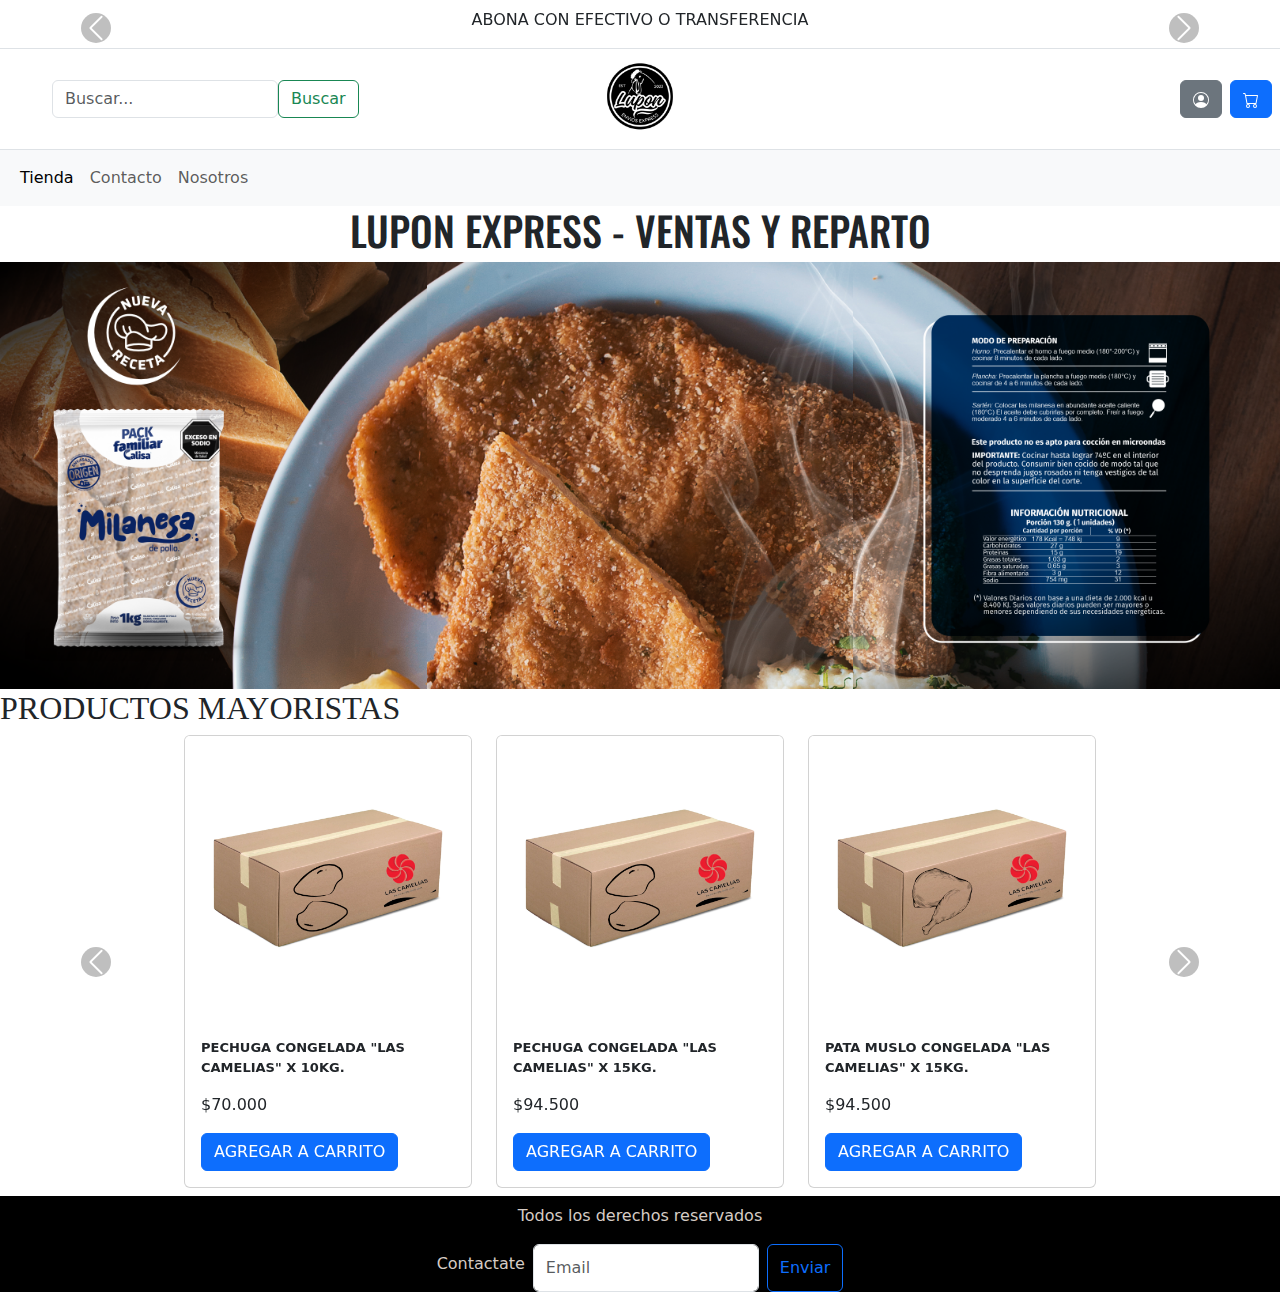
==== commit d4642c52: "REVISION FINAL" ====
--- a/index.html
+++ b/index.html
@@ -344,7 +344,7 @@
             </button>
         </div>
     </main>
-    <footer>
+    <footer class="mt-2">
         <div class="row">
             <div class="col-12 d-flex justify-content-center">
                 <p class="mt-2">Todos los derechos reservados</p>
--- a/css/styles.css
+++ b/css/styles.css
@@ -1,4 +1,4 @@
-@import url("https://fonts.googleapis.com/css2?family=Inter&display=swap");
+@import url("https://fonts.googleapis.com/css2?family=Oswald:wght@200..700&family=Special+Gothic+Expanded+One&display=swap");
 html, body {
   height: 100%;
   margin: 0;
@@ -16,7 +16,11 @@
 }
 
 h1 {
-  font: "Oswald", sans-serif;
+  font-family: "Oswald", sans-serif;
+}
+
+h2 {
+  font-family: "Times New Roman", Times, serif;
 }
 
 .carousel-control-prev-icon,
